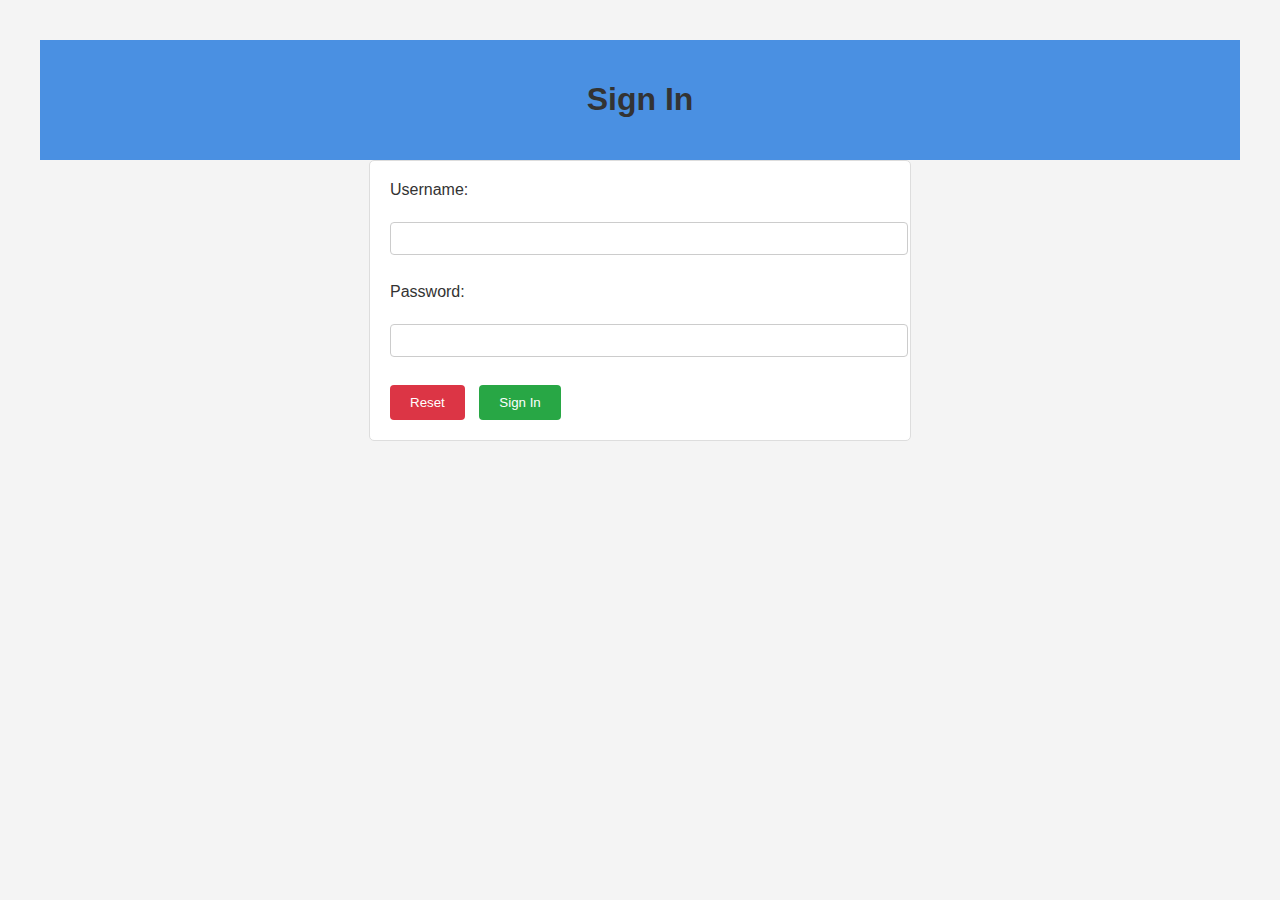
==== signin.html @ c3dd31b5 "update" ====
<!DOCTYPE html>
<html lang="en">
<head>
    <title>Sign In</title>
    <link rel="stylesheet" href="styles.css">
</head>
<body>
    <header>
        <h1>Sign In</h1>
    </header>
    <form action="index.html" method="post">
        <label for="username">Username:</label><br>
        <input type="text" id="username" name="username"><br><br>

        <label for="password">Password:</label><br>
        <input type="password" id="password" name="password"><br><br>

        <input type="reset" value="Reset">
        <input type="submit" value="Sign In">
    </form>
</body>
</html>
---- styles.css ----
body {
    font-family: Arial, sans-serif;
    margin: 20px;
    padding: 20px;
    background-color: #f4f4f4;
}

h1 {
    color: #333;
}

header, footer {
    background-color: #4a90e2;
    color: #fff;
    padding: 20px;
    text-align: center;
}
form {
    background-color: #fff;
    padding: 20px;
    border: 1px solid #ddd;
    border-radius: 5px;
    max-width: 500px;
    margin: auto;
}

label {
    display: block;
    margin-bottom: 5px;
    color: #333;
}

input[type="text"],
input[type="email"],
input[type="password"],
input[type="date"],
input[type="datetime-local"],
input[type="file"],
input[type="number"],
input[type="range"],
input[type="search"],
input[type="time"],
input[type="url"],
select,
textarea {
    width: 100%;
    padding: 8px;
    margin-bottom: 10px;
    border: 1px solid #ccc;
    border-radius: 4px;
}

input[type="radio"],
input[type="checkbox"] {
    margin-right: 5px;
}

input[type="submit"],
input[type="reset"] {
    padding: 10px 20px;
    border: none;
    border-radius: 4px;
    margin-right: 10px;
}

input[type="submit"] {
    background-color: #28a745;
    color: white;
}

input[type="reset"] {
    background-color: #dc3545;
    color: white;
}
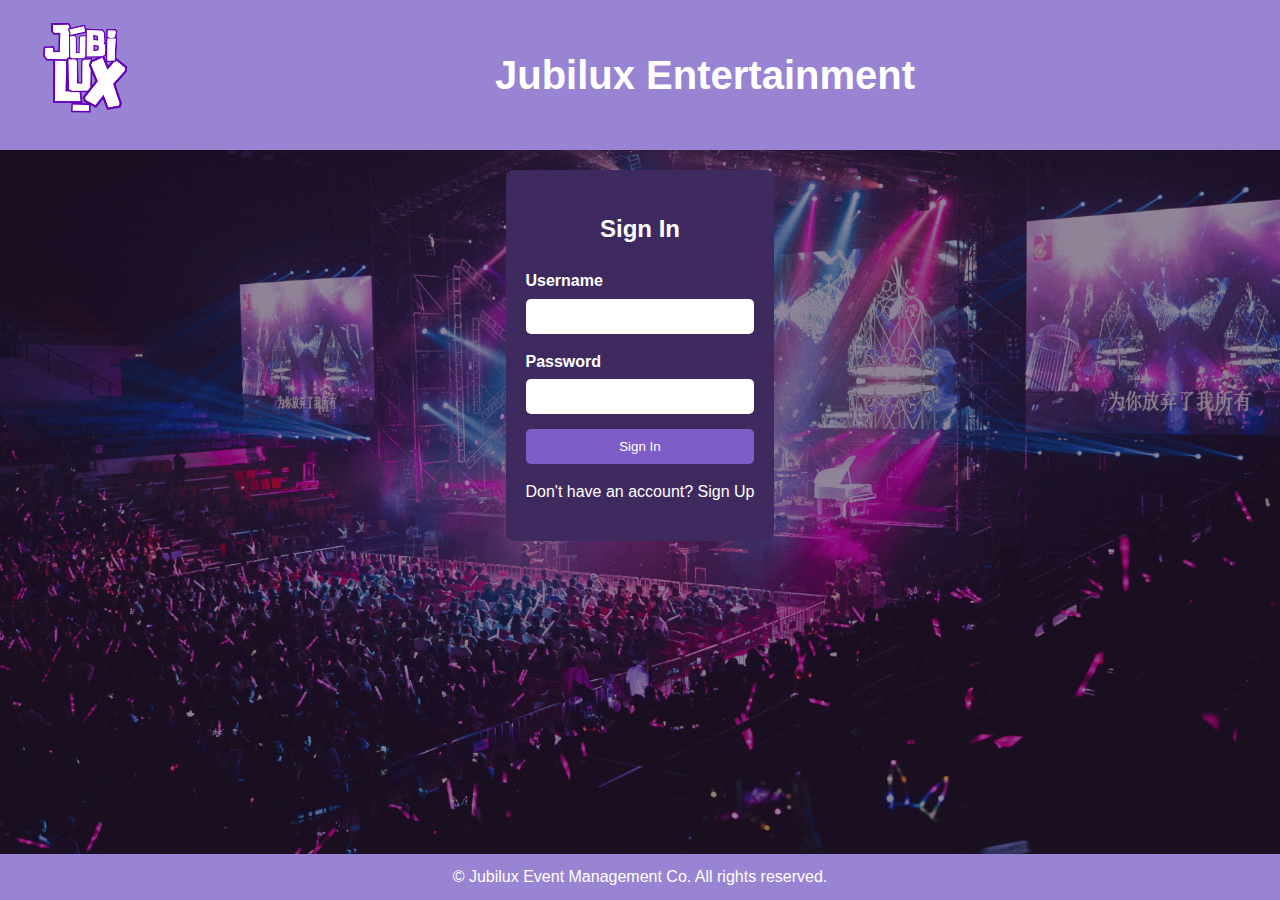
==== commit 14d13a25: "maybe the final commit" ====
--- a/signin.html
+++ b/signin.html
@@ -1,23 +1,125 @@
 <!DOCTYPE html>
 <html lang="en">
 <head>
-    <title>Sign In</title>
-    <link rel="stylesheet" href="styles.css">
+    <meta charset="UTF-8">
+    <title>Sign In - Jubilux Event Management</title>
+    <link rel="stylesheet" href="index.css">
+    <style>
+        body, html {
+            margin: 0;
+            padding: 0;
+            height: 100%;
+            display: flex;
+            flex-direction: column;
+        }
+
+        .background {
+            background-image: url('images/signupbg.jpg'); 
+            background-size: cover;
+            background-position: center;
+            position: fixed; 
+            top: 0;
+            left: 0;
+            width: 100%;
+            height: 100%;
+            opacity: 0.5; 
+        }
+
+        .signin-container {
+            max-width: 550px;
+            margin: 20px auto;
+            background-color: #3f2a60; 
+            padding: 20px;
+            border-radius: 8px;
+            position: relative; 
+            z-index: 1;
+        }
+
+        .signin-container h2 {
+            text-align: center;
+            color: #fff;
+        }
+
+        .form-group {
+            display: flex;
+            flex-direction: column;
+            margin-bottom: 15px;
+        }
+
+        .form-group label {
+            font-weight: bold;
+            color: #fff;
+        }
+
+        .form-group input {
+            padding: 10px;
+            border-radius: 5px;
+            border: none;
+            margin-top: 5px;
+        }
+
+        .btn-submit {
+            width: 100%;
+            padding: 10px;
+            background-color: #7f5dc7;
+            border: none;
+            border-radius: 5px;
+            color: white;
+            cursor: pointer;
+            transition: background-color 0.3s;
+        }
+
+        .btn-submit:hover {
+            background-color: #9984d4;
+        }
+        .signupbtn {
+            color: #ffffff; 
+            transition: text-decoration 0.3s;
+        }
+        .signupbtn:hover {
+            text-decoration: underline;
+        }
+        .foot {
+            text-align: center;
+            padding: 10px;
+            color: #fff;
+            background-color: #9984d4; 
+            margin-top: auto; 
+        }
+    </style>
 </head>
 <body>
+    <div class="background"></div>
+    
     <header>
-        <h1>Sign In</h1>
+        <a href="index.php">
+            <img class="Jubilux-Logo-head" src="images/jubilux logo.png" alt="Jubilux Logo">
+        </a>
+        <span class="title-home">Jubilux Entertainment</span>
     </header>
-    <form action="index.html" method="post">
-        <label for="username">Username:</label><br>
-        <input type="text" id="username" name="username"><br><br>
 
-        <label for="password">Password:</label><br>
-        <input type="password" id="password" name="password"><br><br>
+    <div class="signin-container">
+        <h2>Sign In</h2>
+        <form action="signin.php" method="POST">
+            <div class="form-group">
+                <label for="username">Username</label>
+                <input type="text" id="username" name="username" required>
+            </div>
+            <div class="form-group">
+                <label for="password">Password</label>
+                <input type="password" id="password" name="password" required>
+            </div>
+            <button type="submit" class="btn-submit">Sign In</button>
+        </form>
+        <p style="color: #fff; text-align: center; margin-top: 15px;">
+            Don't have an account? <a href="signup.html" class="signupbtn">Sign Up</a>
+        </p>
+    </div>
 
-        <input type="reset" value="Reset">
-        <input type="submit" value="Sign In">
-    </form>
+    <footer class="foot">
+        &copy; Jubilux Event Management Co. All rights reserved.
+    </footer>
+
+    <script src="signin.js"></script>
 </body>
 </html>
-
--- a/index.css
+++ b/index.css
@@ -0,0 +1,115 @@
+ body {
+            font-family: Arial, sans-serif;
+            line-height: 1.6;
+            margin: 0;
+            padding: 0;
+            background-color: #230c33;
+            color: white;
+        }
+
+        header {
+            background-color: #9984d4;
+            height: 150px;
+            display: flex;
+            align-items: center;
+            justify-content: space-between;
+            padding: 0 20px;
+            position: relative;
+        }
+
+        .Jubilux-Logo-head {
+            width: 130px;
+        }
+
+        .title-home {
+            font-weight: bold;
+            font-size: 40px;
+            text-align: center;
+            flex: 1;
+        }
+
+        .btn {
+            margin-left: 10px;
+            padding: 20px 35px;
+            font-size: large;
+            background-color: #7f5dc7;
+            border: none;
+            border-radius: 5px;
+            color: white;
+            cursor: pointer;
+            transition: background-color 0.3s;
+        }
+
+        .btn:hover {
+            background-color: #9984d4;
+        }
+
+        .image-container {
+            display: flex;
+            overflow: hidden;
+            white-space: nowrap;
+            width: 100%;
+            position: relative;
+        }
+
+        .images {
+            display: inline-block;
+            object-fit: fill;
+            padding: 0;
+            margin-right: 20px;
+        }
+        .images:hover {
+            box-shadow: 5px 5px 5px #caa8f5;
+        }
+
+        section {
+            padding: 20px;
+            margin: 10px;
+            background-color: #3f2a60;
+            border-radius: 8px;
+        }
+
+        h2 {
+            text-align: center;
+        }
+
+        .flex-container {
+            display: flex;
+            justify-content: space-around;
+            flex-wrap: wrap;
+        }
+        
+        .card {
+            background: #fff;
+            padding: 20px;
+            margin: 10px;
+            border-radius: 8px;
+            color: black;
+            width: 300px;
+            text-align: center;
+        }
+
+        .testimonial {
+            border-left: 4px solid #9984d4;
+            padding: 10px;
+            width: 300px;
+            margin: 10px;
+        }
+
+        input[type="email"] {
+            padding: 10px;
+            margin: 10px;
+            width: 300px;
+        }
+
+        footer {
+            background-color: #9984d4;
+            text-align: center;
+            padding: 10px 0;
+            position: relative;
+        }
+
+        a {
+            color: #7f5dc7;
+            text-decoration: none;
+        }
